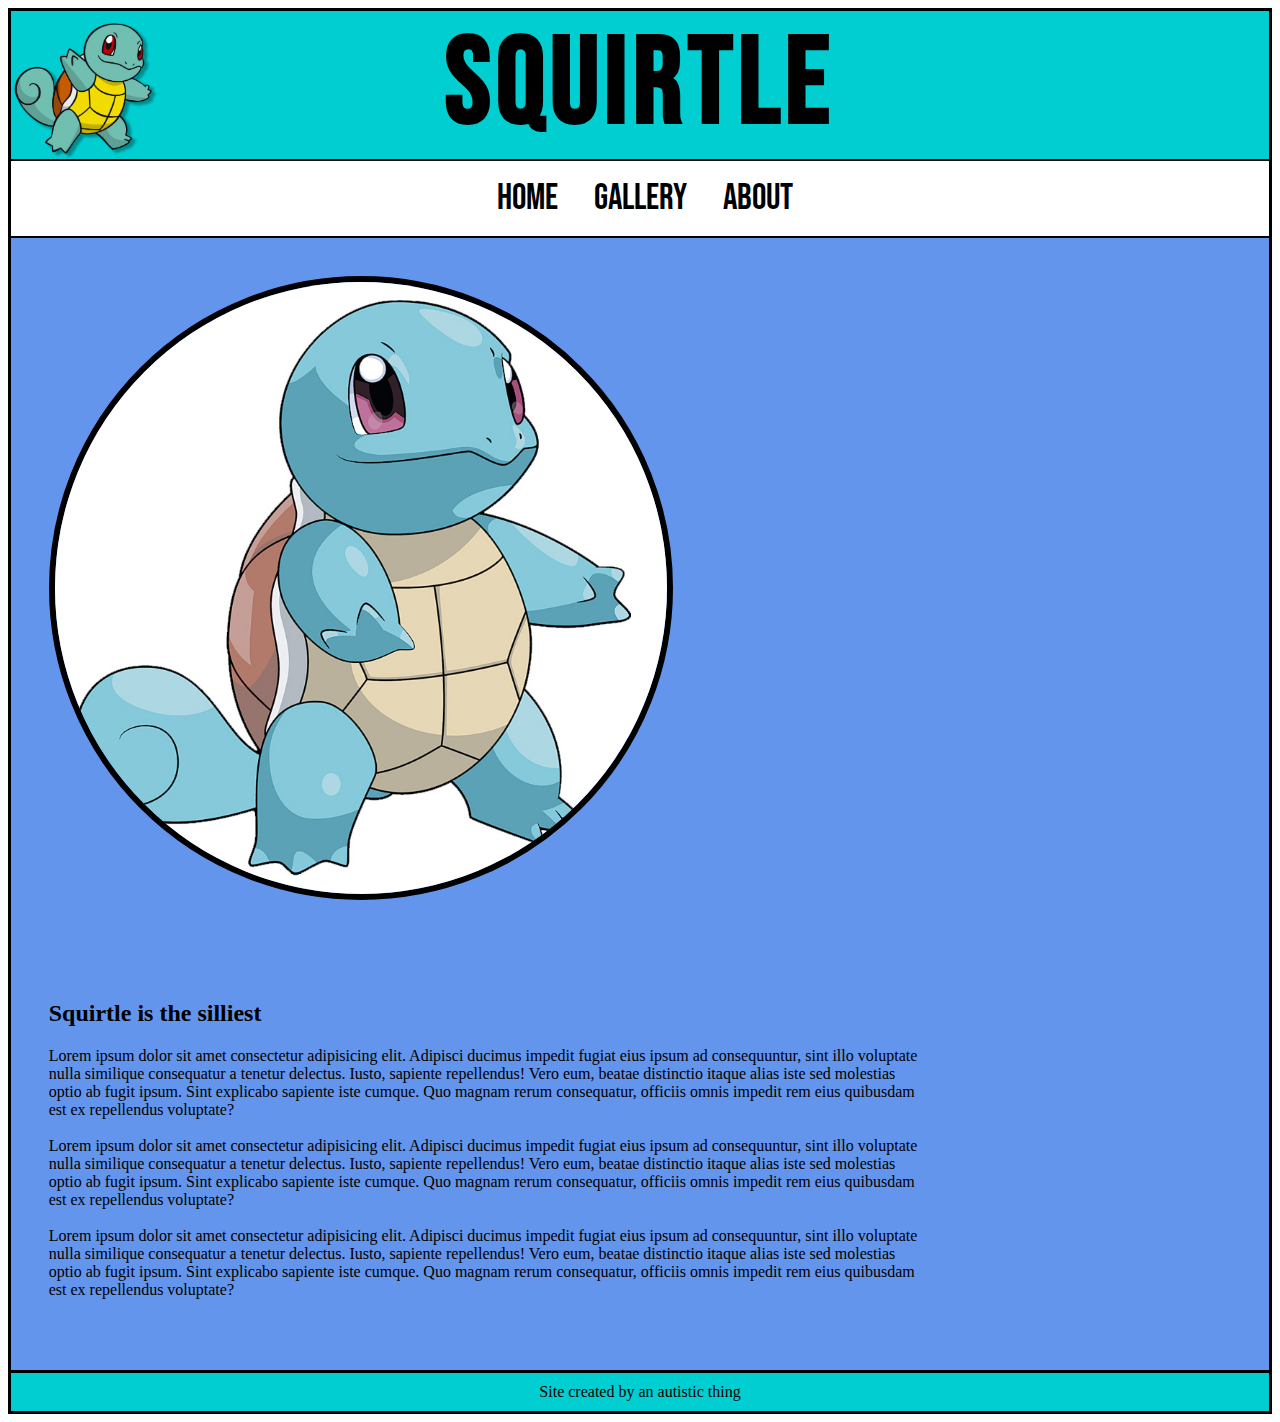
==== index.html @ 4ddcbe59 "Add files via upload" ====
<!DOCTYPE html>
<html lang="en">
  <head>
    <link rel="shortcut icon" href="images/ball.png" type="image/x-icon">
    <link rel="stylesheet" href="./style.css" />
    <meta charset="UTF-8" />
    <meta http-equiv="X-UA-Compatible" content="IE=edge" />
    <meta name="viewport" content="width=device-width, initial-scale=1.0" />
    <title>Squirtle</title>
  </head>

  <body>
    <!-- OUTER CONTAINER -->
    <main class="outercontainer">
      <!-- LOgO -->
      <header>
        <img id="logo" src="./images/p1.png" alt="SQUIRTLE GANG RISE UP" />
        <h1 id="title">Squirtle</h1>
      </header>
      <nav>
        <ul>
          <li>
            <a href="index.html">Home</a>
          </li>
          <li>
            <a href="Gallery.html">Gallery</a>
          </li>
          <li>
            <a href="About.html">About</a>
          </li>
        </ul>
      </nav>

      <article class="introcontainer">
        <figure class="imagecontainer">
          <img class="introimage" src="images/p2.jpg" alt="squirtle being silly and goofy" />
        </figure>

        <section class="introtext">
          <h2>Squirtle is the silliest</h2>
          <p>
            Lorem ipsum dolor sit amet consectetur adipisicing elit. Adipisci
            ducimus impedit fugiat eius ipsum ad consequuntur, sint illo
            voluptate nulla similique consequatur a tenetur delectus. Iusto,
            sapiente repellendus! Vero eum, beatae distinctio itaque alias iste
            sed molestias optio ab fugit ipsum. Sint explicabo sapiente iste
            cumque. Quo magnam rerum consequatur, officiis omnis impedit rem
            eius quibusdam est ex repellendus voluptate?
            <br>
            <br>

            Lorem ipsum dolor sit amet consectetur adipisicing elit. Adipisci
            ducimus impedit fugiat eius ipsum ad consequuntur, sint illo
            voluptate nulla similique consequatur a tenetur delectus. Iusto,
            sapiente repellendus! Vero eum, beatae distinctio itaque alias iste
            sed molestias optio ab fugit ipsum. Sint explicabo sapiente iste
            cumque. Quo magnam rerum consequatur, officiis omnis impedit rem
            eius quibusdam est ex repellendus voluptate?
            <br>
            <br>
            
            Lorem ipsum dolor sit amet consectetur adipisicing elit. Adipisci
            ducimus impedit fugiat eius ipsum ad consequuntur, sint illo
            voluptate nulla similique consequatur a tenetur delectus. Iusto,
            sapiente repellendus! Vero eum, beatae distinctio itaque alias iste
            sed molestias optio ab fugit ipsum. Sint explicabo sapiente iste
            cumque. Quo magnam rerum consequatur, officiis omnis impedit rem
            eius quibusdam est ex repellendus voluptate?
            <br>
            <br>
          </p>
        </section>
      </article>
      <footer>
        <p>Site created by an autistic thing</p>
      </footer>
    </main>
  </body>
</html>
---- style.css ----
/* squirtle style*/

/* import of google font */
@import url('https://fonts.googleapis.com/css2?family=Bebas+Neue&display=swap');

.outercontainer {
    border: 3px solid black;
    max-width: 1900;
    margin-left: auto;
    margin-right: auto;
    overflow: auto;
}

header {
    background-color: darkturquoise;
    position: relative;
}

#logo {
    max-width: 150px;
    height: auto;
    position: absolute;
    top: 10px;
    left: auto;
}

#title {
    font-size: 123px;
    text-align: center;
    margin: 0;
    font-family: 'Bebas Neue';
    letter-spacing: 5px;
}

/* navigating the abyss */

nav {
    text-align: center;
    background-color: white;
    border-top: 2px solid black;
    border-bottom: 2px solid black;
}

nav ul li {
    display: inline;
    font-family: 'Bebas Neue';
    font-size: 36px;
    padding-right: 30px;
}

nav ul li a:hover {
    color: mediumblue ;
}
a {
    color: inherit;
    text-decoration: inherit;
}

a:visited {
    color: inherit;
    text-decoration: inherit;
}

/* INTRO Ojasæofijer */

.introcontainer {
    background-color: cornflowerblue;
    overflow: auto;
}

.imagecontainer {
    max-width: 700px;
    margin: 0;
    float: left;
    padding: 3%;
    box-sizing: border-box;
}

.introimage {
    max-width: 100%;
    height: auto;
    border-radius: 50%;
    border: 6px solid black;
    box-sizing: border-box;
}

.introtext {
    float: left;
    max-width: 950px;
    margin: 0;
    padding: 3%;
    box-sizing: border-box;
}

/* TOES */
footer {
background-color: darkturquoise;
padding-top: 10px;
padding-bottom: 10px;
text-align: center;
border-top: 3px solid black;
}
footer p {
    margin: 0;
}

/* gallery things */

.gallerycontainer {
    background-color: cornflowerblue;
    overflow: auto;
}

.galleryimage {
    width: 25%;
    height: 180px;
    float: left;
    padding: 5px;
    box-sizing: border-box;
    outline: 5px solid black;
    outline-offset: -10px;
}

/* this shit about styling and stuff */

.aboutcontainer {
    background-color: cornflowerblue;
    overflow: auto;
}
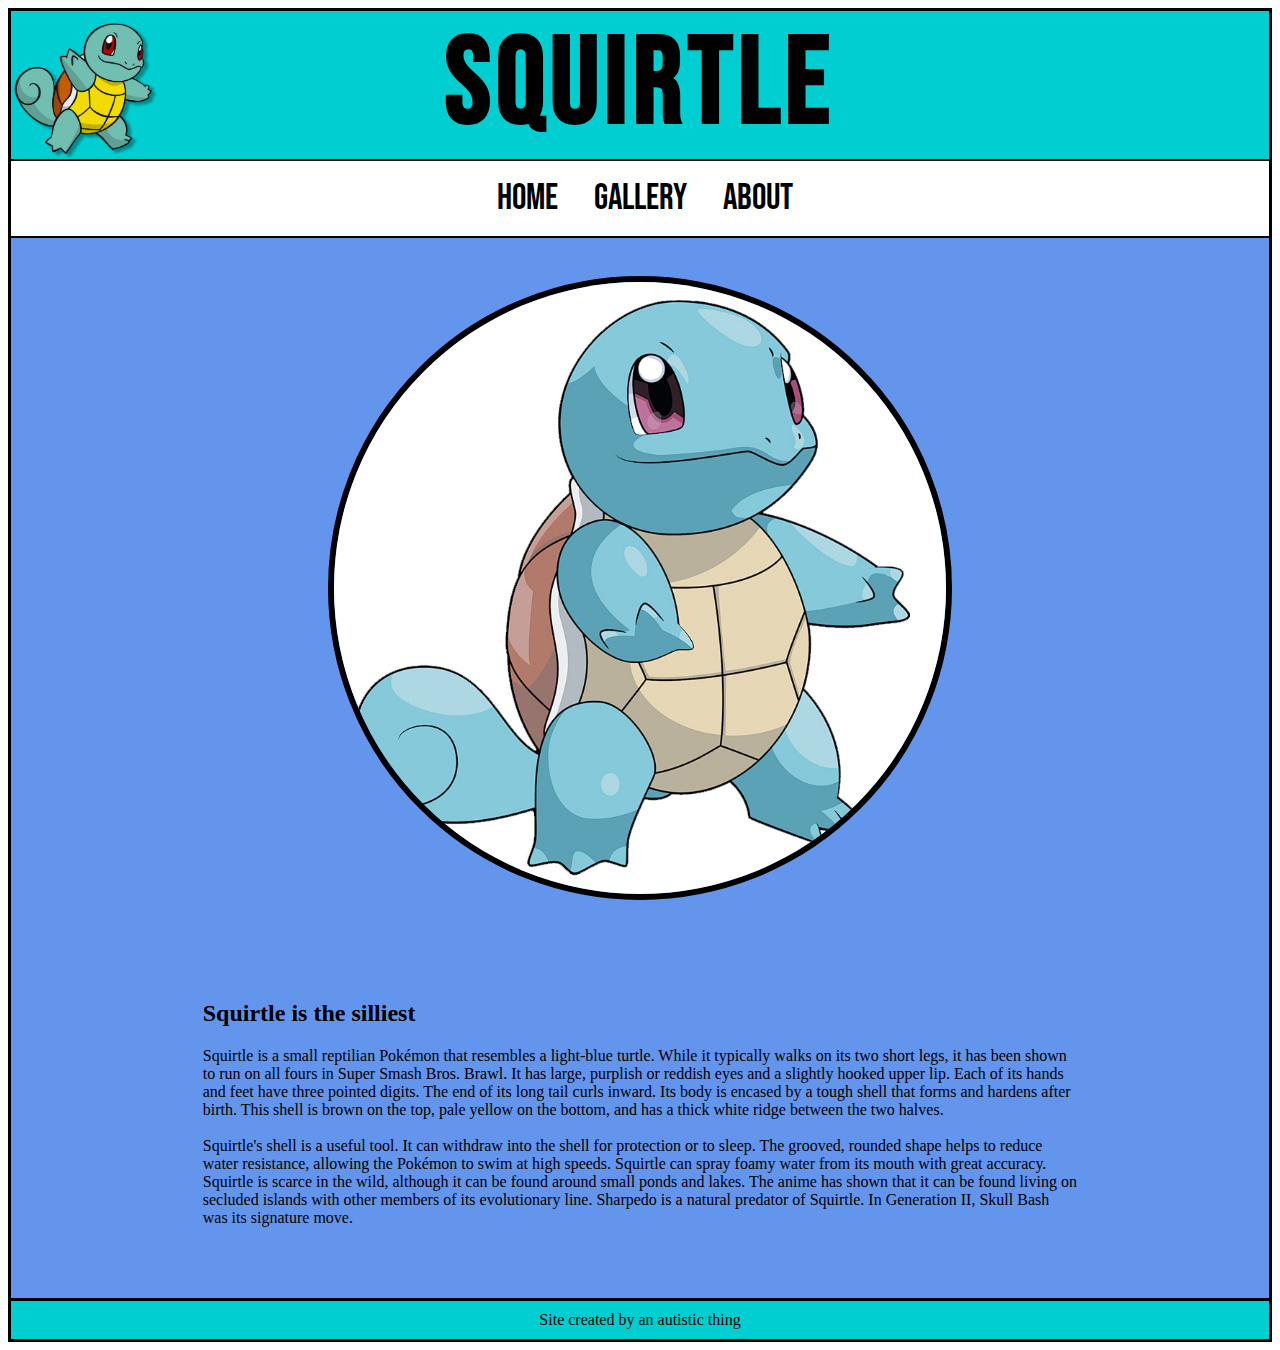
==== commit 2b5e5f28: "Add files via upload" ====
--- a/index.html
+++ b/index.html
@@ -1,15 +1,18 @@
 <!DOCTYPE html>
 <html lang="en">
   <head>
+    <meta name="viewport">
     <link rel="shortcut icon" href="images/ball.png" type="image/x-icon">
     <link rel="stylesheet" href="./style.css" />
     <meta charset="UTF-8" />
     <meta http-equiv="X-UA-Compatible" content="IE=edge" />
     <meta name="viewport" content="width=device-width, initial-scale=1.0" />
     <title>Squirtle</title>
+    <link href="https://cdn.jsdelivr.net/npm/bootstrap@5.2.3/dist/css/bootstrap.min.css" rel="stylesheet" integrity="sha384-rbsA2VBKQhggwzxH7pPCaAqO46MgnOM80zW1RWuH61DGLwZJEdK2Kadq2F9CUG65" crossorigin="anonymous">
   </head>
 
   <body>
+    <script src="https://cdn.jsdelivr.net/npm/bootstrap@5.2.3/dist/js/bootstrap.bundle.min.js" integrity="sha384-kenU1KFdBIe4zVF0s0G1M5b4hcpxyD9F7jL+jjXkk+Q2h455rYXK/7HAuoJl+0I4" crossorigin="anonymous"></script>
     <!-- OUTER CONTAINER -->
     <main class="outercontainer">
       <!-- LOgO -->
@@ -23,10 +26,10 @@
             <a href="index.html">Home</a>
           </li>
           <li>
-            <a href="Gallery.html">Gallery</a>
+            <a href="gallery.html">Gallery</a>
           </li>
           <li>
-            <a href="About.html">About</a>
+            <a href="about.html">About</a>
           </li>
         </ul>
       </nav>
@@ -39,33 +42,20 @@
         <section class="introtext">
           <h2>Squirtle is the silliest</h2>
           <p>
-            Lorem ipsum dolor sit amet consectetur adipisicing elit. Adipisci
-            ducimus impedit fugiat eius ipsum ad consequuntur, sint illo
-            voluptate nulla similique consequatur a tenetur delectus. Iusto,
-            sapiente repellendus! Vero eum, beatae distinctio itaque alias iste
-            sed molestias optio ab fugit ipsum. Sint explicabo sapiente iste
-            cumque. Quo magnam rerum consequatur, officiis omnis impedit rem
-            eius quibusdam est ex repellendus voluptate?
+            Squirtle is a small reptilian Pokémon that resembles a light-blue turtle. While it typically walks on its two short legs,
+             it has been shown to run on all fours in Super Smash Bros. Brawl.
+             It has large, purplish or reddish eyes and a slightly hooked upper lip.
+             Each of its hands and feet have three pointed digits. The end of its long tail curls inward.
+             Its body is encased by a tough shell that forms and hardens after birth.
+             This shell is brown on the top, pale yellow on the bottom, and has a thick white ridge between the two halves.
             <br>
             <br>
-
-            Lorem ipsum dolor sit amet consectetur adipisicing elit. Adipisci
-            ducimus impedit fugiat eius ipsum ad consequuntur, sint illo
-            voluptate nulla similique consequatur a tenetur delectus. Iusto,
-            sapiente repellendus! Vero eum, beatae distinctio itaque alias iste
-            sed molestias optio ab fugit ipsum. Sint explicabo sapiente iste
-            cumque. Quo magnam rerum consequatur, officiis omnis impedit rem
-            eius quibusdam est ex repellendus voluptate?
-            <br>
-            <br>
-            
-            Lorem ipsum dolor sit amet consectetur adipisicing elit. Adipisci
-            ducimus impedit fugiat eius ipsum ad consequuntur, sint illo
-            voluptate nulla similique consequatur a tenetur delectus. Iusto,
-            sapiente repellendus! Vero eum, beatae distinctio itaque alias iste
-            sed molestias optio ab fugit ipsum. Sint explicabo sapiente iste
-            cumque. Quo magnam rerum consequatur, officiis omnis impedit rem
-            eius quibusdam est ex repellendus voluptate?
+            Squirtle's shell is a useful tool. It can withdraw into the shell for protection or to sleep. 
+            The grooved, rounded shape helps to reduce water resistance, allowing the Pokémon to swim at high speeds. 
+            Squirtle can spray foamy water from its mouth with great accuracy. 
+            Squirtle is scarce in the wild, although it can be found around small ponds and lakes. 
+            The anime has shown that it can be found living on secluded islands with other members of its evolutionary line. 
+            Sharpedo is a natural predator of Squirtle. In Generation II, Skull Bash was its signature move.
             <br>
             <br>
           </p>
--- a/style.css
+++ b/style.css
@@ -30,6 +30,13 @@
     margin: 0;
     font-family: 'Bebas Neue';
     letter-spacing: 5px;
+}
+
+@media screen and (max-width: 700px){
+    #logo {
+        position: relative;
+        margin-left: 35%;
+    }
 }
 
 /* navigating the abyss */
@@ -65,13 +72,16 @@
 
 .introcontainer {
     background-color: cornflowerblue;
-    overflow: auto;
+    display: flex;
+    flex-wrap: wrap;
+    align-items: center;
+    justify-content: space-around;
+
 }
 
 .imagecontainer {
     max-width: 700px;
     margin: 0;
-    float: left;
     padding: 3%;
     box-sizing: border-box;
 }
@@ -85,7 +95,6 @@
 }
 
 .introtext {
-    float: left;
     max-width: 950px;
     margin: 0;
     padding: 3%;
@@ -108,22 +117,165 @@
 
 .gallerycontainer {
     background-color: cornflowerblue;
-    overflow: auto;
+    display: flex;
+    align-items: center;
+    justify-content: space-around;
+    flex-wrap: wrap;
 }
 
 .galleryimage {
-    width: 25%;
-    height: 180px;
-    float: left;
+    width: 400px;
+    height: 279px;
     padding: 5px;
     box-sizing: border-box;
     outline: 5px solid black;
     outline-offset: -10px;
+    
+}
+
+/* fullscreen image modal */
+
+.modal {
+    z-index: 1;
+    display: none;
+    padding-top: 10px;
+    position: fixed;
+    left: 0;
+    top: 0;
+    width: 100%;
+    height: 100%;
+    overflow: auto;
+    background-color: rgba(0, 0, 0, 0.8);
+}
+
+.modalcontent{
+    margin: auto;
+    display: block;
+    position: absolute;
+    max-height: 100%;
+    transform: translate(-50%, -50%);
+    top: 50%;
+    left: 50%;
+}
+
+.close {
+    text-decoration: none;
+    float: right;
+    font-size: 60px;
+    font-weight: bold;
+    color: white;
+    cursor: pointer;
+    padding-right: 3%;
+}
+
+#fullsizeimage {
+    max-height: 90vh;
+    width: auto;
+
 }
 
 /* this shit about styling and stuff */
 
 .aboutcontainer {
     background-color: cornflowerblue;
-    overflow: auto;
-}+    font-size: larger;
+    padding: 100px;
+    padding-top: 0;
+    overflow: auto;
+}
+/* trying the about stuff*/
+#wartortle {
+
+    width: 400px;
+    height: 350px;
+    box-sizing: border-box;
+    outline-offset: -10px;
+    padding: 5px;
+    overflow: auto;
+}
+
+#squirtleglasses {
+    width: 400px;
+    height: 350px;
+    box-sizing: border-box;
+    outline-offset: -10px;
+    padding: 5px;
+    overflow: auto;
+}
+
+.abouttext {
+    text-align: center;
+    max-width: 100%;
+    box-sizing: border-box;
+    font-size: 25px;
+    font-weight: bolder;
+    padding-top: 40px;
+    padding-bottom: 40px;
+}
+
+.aboutimage1 {
+    width: 50%;
+    height: auto;
+    padding: 5px;
+    box-sizing: border-box;
+    float: left;
+    padding-left: 250px;
+}
+
+.abouttext1 {
+    border: 3px solid black;
+    max-width: 50%;
+    box-sizing: border-box;
+    float: right;
+    background-color: #a4a4a4;
+    padding-left: 7px;
+}
+
+#squirtlestats {
+    padding-left: 25%;
+}
+
+.aboutimage2 {
+    width: 50%;
+    height: auto;
+    padding-left: 200px;
+    box-sizing: border-box;
+    float: right;
+}
+
+.abouttext2 {
+    border: 3px solid black;
+    max-width: 50%;
+    box-sizing: border-box;
+    float: left;
+    background-color: #a4a4a4;
+    padding-left: 7px;
+}
+
+#wartortlestats {
+    padding-left: 25%;
+}
+
+.aboutimage3 { 
+    width: 50%;
+    height: auto;
+    padding: 5px;
+    box-sizing: border-box;
+    float: left;
+    padding-left: 250px;
+
+}
+
+.abouttext3 {
+    border: 3px solid black;
+    max-width: 50%;
+    box-sizing: border-box;
+    float: right;
+    background-color: #a4a4a4;
+    padding-left: 7px;
+}
+
+#blastoisestats {
+    padding-left: 25%;
+}
+
